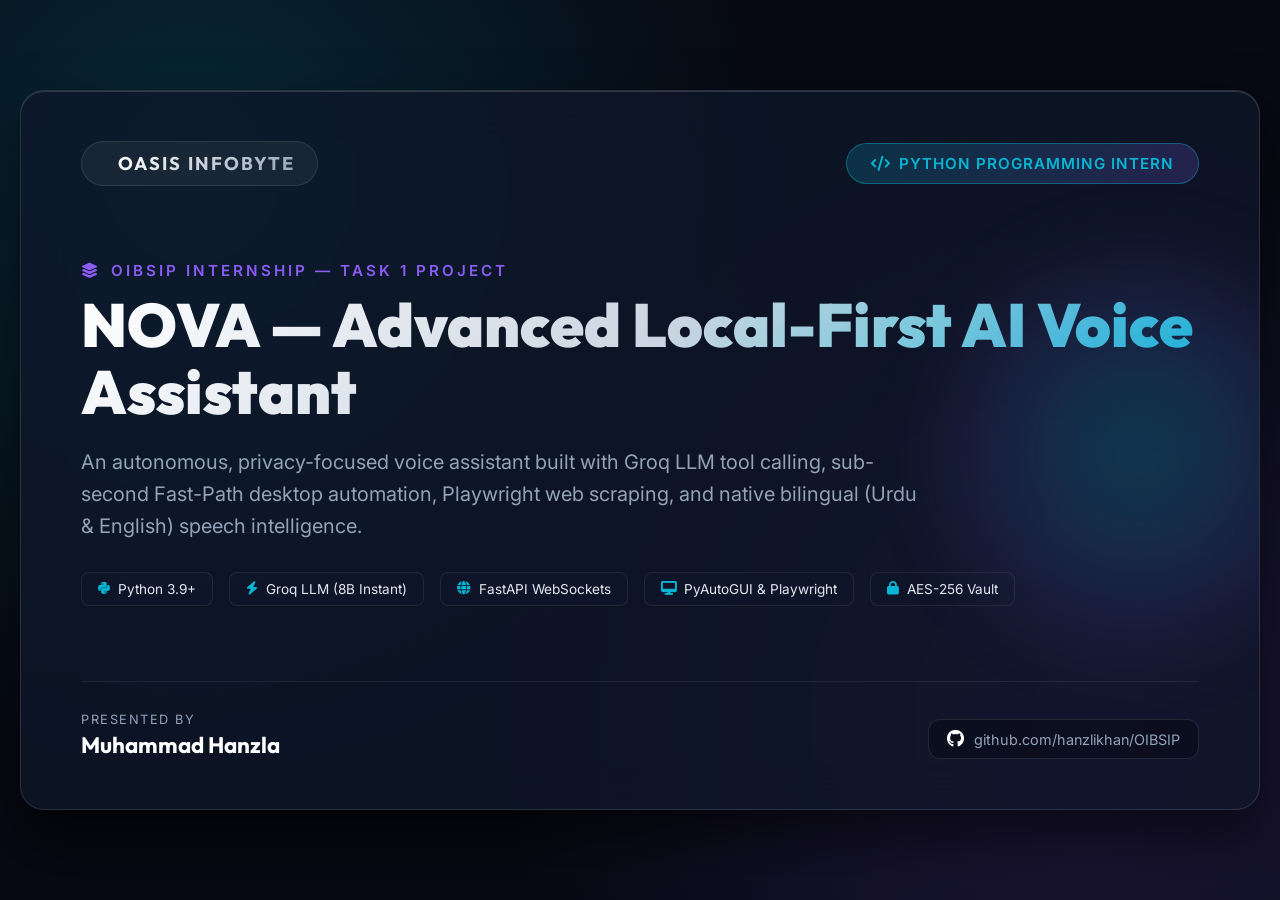
==== Python-Task1-VoiceAssistant/SINGLE_SLIDE.html @ 245f95e5 "Add SINGLE_SLIDE.html: outclass 1-page presentation slide canvas for Oasis Infobyte Python Internshi" ====
<!DOCTYPE html>
<html lang="en">
<head>
    <meta charset="UTF-8">
    <meta name="viewport" content="width=device-width, initial-scale=1.0">
    <title>Oasis Infobyte Internship — Project Presentation Slide</title>
    <!-- Google Fonts -->
    <link rel="preconnect" href="https://fonts.googleapis.com">
    <link rel="preconnect" href="https://fonts.gstatic.com" crossorigin>
    <link href="https://fonts.googleapis.com/css2?family=Inter:wght@300;400;500;600;700&family=Outfit:wght@500;700;900&display=swap" rel="stylesheet">
    <!-- Font Awesome -->
    <link rel="stylesheet" href="https://cdnjs.cloudflare.com/ajax/libs/font-awesome/6.4.0/css/all.min.css">
    
    <style>
        :root {
            --bg-dark: #070913;
            --card-bg: rgba(15, 23, 42, 0.75);
            --card-border: rgba(255, 255, 255, 0.12);
            --cyan-glow: #06b6d4;
            --violet-glow: #8b5cf6;
            --amber-accent: #f59e0b;
            --text-main: #f8fafc;
            --text-muted: #94a3b8;
        }

        * {
            margin: 0;
            padding: 0;
            box-sizing: border-box;
        }

        body {
            font-family: 'Inter', sans-serif;
            background-color: var(--bg-dark);
            color: var(--text-main);
            min-height: 100vh;
            display: flex;
            align-items: center;
            justify-content: center;
            padding: 20px;
            overflow: hidden;
            background-image: 
                radial-gradient(circle at 15% 20%, rgba(6, 182, 212, 0.18) 0%, transparent 45%),
                radial-gradient(circle at 85% 80%, rgba(139, 92, 246, 0.18) 0%, transparent 45%);
        }

        /* 16:9 Presentation Canvas */
        .slide-canvas {
            width: 1280px;
            height: 720px;
            background: var(--card-bg);
            border: 1px solid var(--card-border);
            border-radius: 24px;
            backdrop-filter: blur(24px);
            -webkit-backdrop-filter: blur(24px);
            box-shadow: 
                0 30px 60px rgba(0, 0, 0, 0.6),
                inset 0 1px 0 rgba(255, 255, 255, 0.15);
            position: relative;
            overflow: hidden;
            display: flex;
            flex-direction: column;
            justify-content: space-between;
            padding: 50px 60px;
        }

        /* Top Header Bar */
        .slide-header {
            display: flex;
            justify-content: space-between;
            align-items: center;
        }

        .company-badge {
            display: flex;
            align-items: center;
            gap: 14px;
            background: rgba(255, 255, 255, 0.05);
            border: 1px solid rgba(255, 255, 255, 0.1);
            padding: 10px 22px;
            border-radius: 50px;
        }

        .company-icon {
            font-size: 1.4rem;
            color: var(--cyan-glow);
        }

        .company-name {
            font-family: 'Outfit', sans-serif;
            font-size: 1.15rem;
            font-weight: 700;
            letter-spacing: 2px;
            text-transform: uppercase;
            background: linear-gradient(135deg, #fff 0%, var(--text-muted) 100%);
            -webkit-background-clip: text;
            -webkit-text-fill-color: transparent;
        }

        .role-pill {
            background: linear-gradient(135deg, rgba(6, 182, 212, 0.2) 0%, rgba(139, 92, 246, 0.2) 100%);
            border: 1px solid rgba(6, 182, 212, 0.4);
            color: var(--cyan-glow);
            padding: 10px 24px;
            border-radius: 50px;
            font-size: 0.95rem;
            font-weight: 600;
            letter-spacing: 1px;
            text-transform: uppercase;
            display: flex;
            align-items: center;
            gap: 8px;
        }

        /* Center Main Hero */
        .slide-body {
            margin: auto 0;
        }

        .project-tag {
            font-size: 0.95rem;
            font-weight: 600;
            letter-spacing: 3px;
            text-transform: uppercase;
            color: var(--violet-glow);
            margin-bottom: 12px;
            display: flex;
            align-items: center;
            gap: 10px;
        }

        .project-title {
            font-family: 'Outfit', sans-serif;
            font-size: 3.8rem;
            font-weight: 900;
            line-height: 1.1;
            margin-bottom: 20px;
            background: linear-gradient(135deg, #ffffff 0%, #cbd5e1 50%, var(--cyan-glow) 100%);
            -webkit-background-clip: text;
            -webkit-text-fill-color: transparent;
        }

        .project-subtitle {
            font-size: 1.25rem;
            font-weight: 400;
            color: var(--text-muted);
            max-width: 850px;
            line-height: 1.6;
        }

        /* Tech Highlights Bar */
        .tech-highlights {
            display: flex;
            gap: 16px;
            margin-top: 30px;
        }

        .tech-tag {
            background: rgba(15, 23, 42, 0.8);
            border: 1px solid rgba(255, 255, 255, 0.08);
            padding: 8px 16px;
            border-radius: 8px;
            font-size: 0.85rem;
            color: #e2e8f0;
            display: flex;
            align-items: center;
            gap: 8px;
        }

        .tech-tag i {
            color: var(--cyan-glow);
        }

        /* Bottom Footer */
        .slide-footer {
            display: flex;
            justify-content: space-between;
            align-items: flex-end;
            padding-top: 30px;
            border-top: 1px solid rgba(255, 255, 255, 0.08);
        }

        .presenter-info {
            display: flex;
            flex-direction: column;
            gap: 4px;
        }

        .presenter-label {
            font-size: 0.8rem;
            text-transform: uppercase;
            letter-spacing: 1.5px;
            color: var(--text-muted);
        }

        .presenter-name {
            font-family: 'Outfit', sans-serif;
            font-size: 1.4rem;
            font-weight: 700;
            color: #fff;
        }

        .repo-info {
            display: flex;
            align-items: center;
            gap: 10px;
            background: rgba(0, 0, 0, 0.3);
            border: 1px solid rgba(255, 255, 255, 0.1);
            padding: 10px 18px;
            border-radius: 12px;
            font-size: 0.9rem;
            color: var(--text-muted);
        }

        .repo-info i {
            color: #fff;
            font-size: 1.1rem;
        }

        /* Decorative Glow Orb */
        .glow-orb {
            position: absolute;
            right: -80px;
            top: 50%;
            transform: translateY(-50%);
            width: 400px;
            height: 400px;
            border-radius: 50%;
            background: radial-gradient(circle, rgba(6, 182, 212, 0.25) 0%, rgba(139, 92, 246, 0.1) 60%, transparent 80%);
            filter: blur(40px);
            pointer-events: none;
        }
    </style>
</head>
<body>

    <!-- 16:9 Presentation Canvas -->
    <div class="slide-canvas">
        <div class="glow-orb"></div>

        <!-- Header -->
        <header class="slide-header">
            <div class="company-badge">
                <i class="fa-solid fa-microchip-ai company-icon"></i>
                <span class="company-name">Oasis Infobyte</span>
            </div>
            <div class="role-pill">
                <i class="fa-solid fa-code"></i> Python Programming Intern
            </div>
        </header>

        <!-- Body Hero Section -->
        <section class="slide-body">
            <div class="project-tag">
                <i class="fa-solid fa-layer-group"></i> OIBSIP Internship — Task 1 Project
            </div>
            <h1 class="project-title">NOVA — Advanced Local-First AI Voice Assistant</h1>
            <p class="project-subtitle">
                An autonomous, privacy-focused voice assistant built with Groq LLM tool calling, sub-second Fast-Path desktop automation, Playwright web scraping, and native bilingual (Urdu & English) speech intelligence.
            </p>

            <div class="tech-highlights">
                <div class="tech-tag"><i class="fa-brands fa-python"></i> Python 3.9+</div>
                <div class="tech-tag"><i class="fa-solid fa-bolt"></i> Groq LLM (8B Instant)</div>
                <div class="tech-tag"><i class="fa-solid fa-globe"></i> FastAPI WebSockets</div>
                <div class="tech-tag"><i class="fa-solid fa-desktop"></i> PyAutoGUI & Playwright</div>
                <div class="tech-tag"><i class="fa-solid fa-lock"></i> AES-256 Vault</div>
            </div>
        </section>

        <!-- Footer -->
        <footer class="slide-footer">
            <div class="presenter-info">
                <span class="presenter-label">Presented By</span>
                <span class="presenter-name">Muhammad Hanzla</span>
            </div>
            <div class="repo-info">
                <i class="fa-brands fa-github"></i>
                <span>github.com/hanzlikhan/OIBSIP</span>
            </div>
        </footer>
    </div>

</body>
</html>
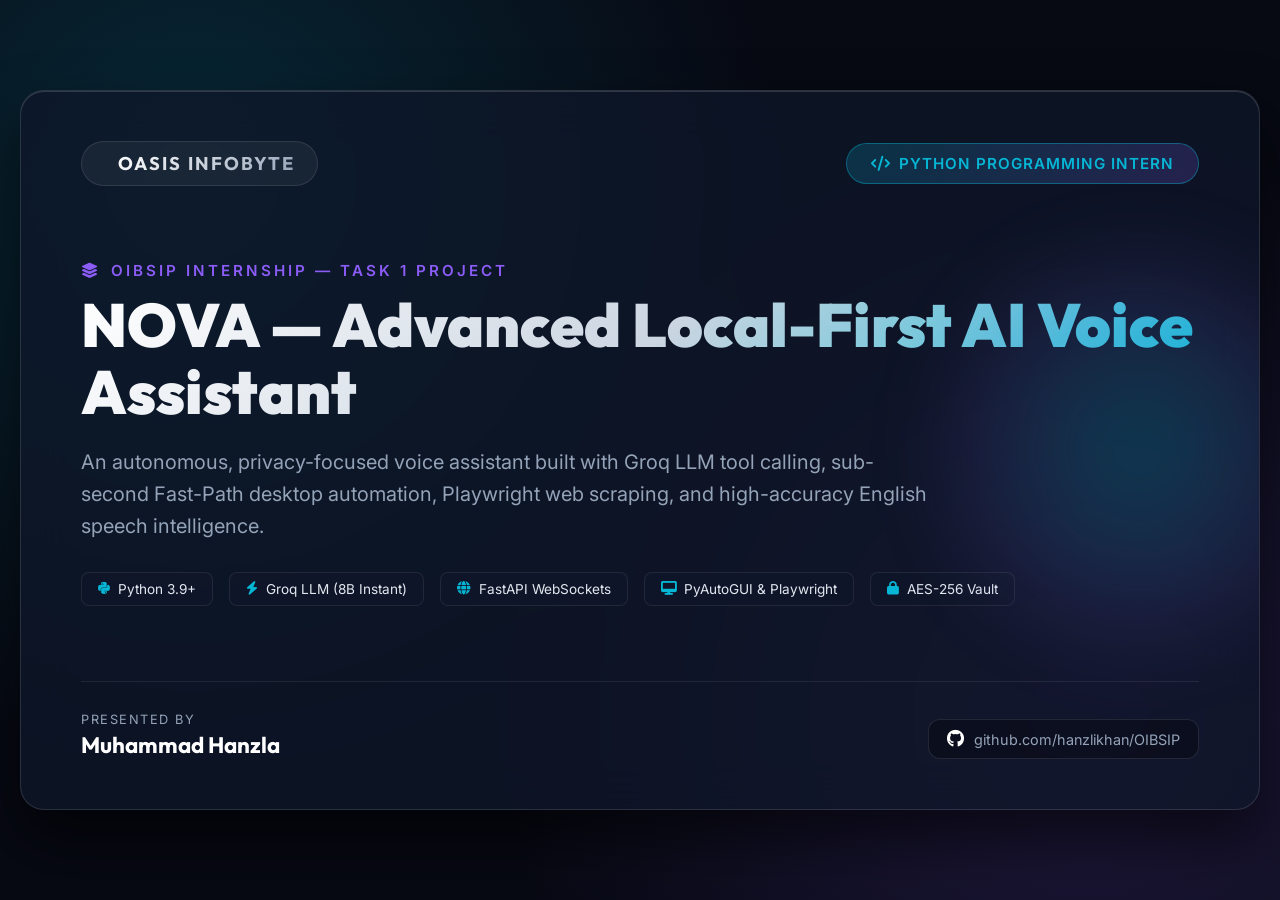
==== commit e4bfce46: "docs: add dashboard preview screenshot, clear local run steps, and performance optimizations" ====
--- a/Python-Task1-VoiceAssistant/SINGLE_SLIDE.html
+++ b/Python-Task1-VoiceAssistant/SINGLE_SLIDE.html
@@ -256,7 +256,7 @@
             </div>
             <h1 class="project-title">NOVA — Advanced Local-First AI Voice Assistant</h1>
             <p class="project-subtitle">
-                An autonomous, privacy-focused voice assistant built with Groq LLM tool calling, sub-second Fast-Path desktop automation, Playwright web scraping, and native bilingual (Urdu & English) speech intelligence.
+                An autonomous, privacy-focused voice assistant built with Groq LLM tool calling, sub-second Fast-Path desktop automation, Playwright web scraping, and high-accuracy English speech intelligence.
             </p>
 
             <div class="tech-highlights">
